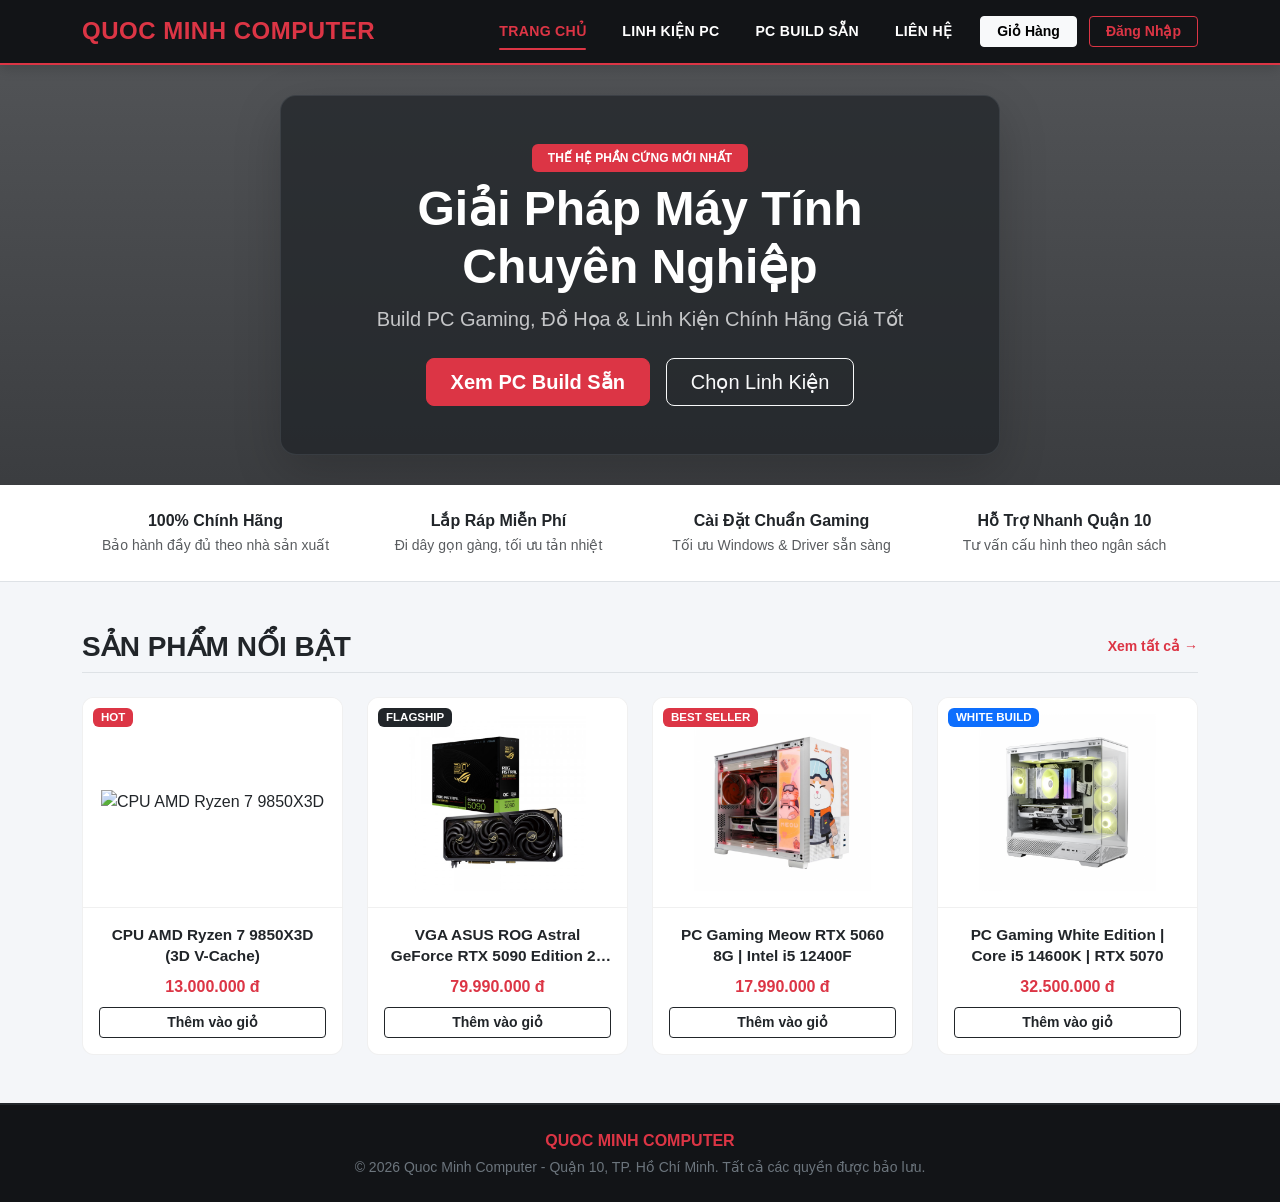
==== index.html @ 0408ec0e "upload project" ====
<!DOCTYPE html>
<html lang="vi">
<head>
    <meta charset="UTF-8">
    <meta name="viewport" content="width=device-width, initial-scale=1.0">
    <title>Trang Chủ - Quoc Minh Computer</title>
    <link href="https://cdn.jsdelivr.net/npm/bootstrap@5.3.0/dist/css/bootstrap.min.css" rel="stylesheet">
    <link rel="stylesheet" href="style.css">
</head>
<body>

    <header class="site-header text-white py-3">
        <div class="container d-flex justify-content-between align-items-center flex-wrap gap-2">
            <a href="index.html" class="text-decoration-none brand-logo">
                <h1 class="h4 mb-0 text-danger fw-bold">QUOC MINH COMPUTER</h1>
            </a>

            <nav class="nav-menu d-flex align-items-center flex-wrap gap-1">
                <a href="index.html" class="nav-link-item text-white text-decoration-none px-3 py-1 active">Trang Chủ</a>
                <a href="linhkien.html" class="nav-link-item text-white text-decoration-none px-3 py-1">Linh Kiện PC</a>
                <a href="pcbuildsan.html" class="nav-link-item text-white text-decoration-none px-3 py-1">PC Build Sẵn</a>
                <a href="lienhe.html" class="nav-link-item text-white text-decoration-none px-3 py-1">Liên Hệ</a>

                <button type="button" id="openCartBtn" class="btn btn-light btn-sm ms-2 px-3 fw-bold position-relative">
                    Giỏ Hàng
                    <span class="badge bg-danger ms-1 cart-count-badge" style="display: none;">0</span>
                </button>

                <div id="authNavArea" class="ms-2">
                    <a href="login.html" class="btn btn-outline-danger btn-sm px-3 fw-bold">Đăng Nhập</a>
                </div>
            </nav>
        </div>
    </header>

    <!-- Banner -->
    <section class="banner-section text-center text-white d-flex align-items-center justify-content-center px-3">
        <div class="bg-dark bg-opacity-75 p-4 p-md-5 rounded-4 border border-secondary border-opacity-25 shadow-lg" style="max-width: 720px;">
            <span class="badge bg-danger text-uppercase mb-2 px-3 py-2">Thế Hệ Phần Cứng Mới Nhất</span>
            <h2 class="display-5 fw-bold">Giải Pháp Máy Tính Chuyên Nghiệp</h2>
            <p class="lead text-light opacity-75">Build PC Gaming, Đồ Họa & Linh Kiện Chính Hãng Giá Tốt</p>
            <div class="d-flex justify-content-center gap-3 mt-4 flex-wrap">
                <a href="pcbuildsan.html" class="btn btn-danger btn-lg px-4 fw-bold">Xem PC Build Sẵn</a>
                <a href="linhkien.html" class="btn btn-outline-light btn-lg px-4">Chọn Linh Kiện</a>
            </div>
        </div>
    </section>

    <!-- Cam kết dịch vụ -->
    <section class="bg-white border-bottom py-4">
        <div class="container">
            <div class="row g-3 text-center">
                <div class="col-md-3 col-6">
                    <div class="fw-bold text-dark">100% Chính Hãng</div>
                    <small class="text-muted">Bảo hành đầy đủ theo nhà sản xuất</small>
                </div>
                <div class="col-md-3 col-6">
                    <div class="fw-bold text-dark">Lắp Ráp Miễn Phí</div>
                    <small class="text-muted">Đi dây gọn gàng, tối ưu tản nhiệt</small>
                </div>
                <div class="col-md-3 col-6">
                    <div class="fw-bold text-dark">Cài Đặt Chuẩn Gaming</div>
                    <small class="text-muted">Tối ưu Windows & Driver sẵn sàng</small>
                </div>
                <div class="col-md-3 col-6">
                    <div class="fw-bold text-dark">Hỗ Trợ Nhanh Quận 10</div>
                    <small class="text-muted">Tư vấn cấu hình theo ngân sách</small>
                </div>
            </div>
        </div>
    </section>

    <!-- Sản phẩm nổi bật -->
    <main class="container my-5">
        <div class="d-flex justify-content-between align-items-center border-bottom pb-2 mb-4">
            <h3 class="mb-0 text-uppercase fw-bold">Sản Phẩm Nổi Bật</h3>
            <a href="linhkien.html" class="text-danger text-decoration-none fw-bold small">Xem tất cả &rarr;</a>
        </div>

        <div class="row g-4">
            <!-- Sản phẩm 1 -->
            <div class="col-lg-3 col-md-4 col-sm-6">
                <div class="card h-100 product-card">
                    <div class="product-img-wrap">
                        <span class="badge bg-danger category-badge">HOT</span>
                        <img src="250-9736-cpu-amd-ryzen-7-9850x3d-up-to-52ghz-12-nhan-24-luong-140mb-cache-120w.png" alt="CPU AMD Ryzen 7 9850X3D">
                    </div>
                    <div class="card-body d-flex flex-column text-center">
                        <h5 class="product-title">CPU AMD Ryzen 7 9850X3D (3D V-Cache)</h5>
                        <p class="text-danger fw-bold fs-6 mt-auto mb-2 product-price">13.000.000 đ</p>
                        <button type="button" class="btn btn-outline-dark btn-sm w-100 fw-semibold btn-add-cart">Thêm vào giỏ</button>
                    </div>
                </div>
            </div>

            <!-- Sản phẩm 2 -->
            <div class="col-lg-3 col-md-4 col-sm-6">
                <div class="card h-100 product-card">
                    <div class="product-img-wrap">
                        <span class="badge bg-dark category-badge">FLAGSHIP</span>
                        <img src="rtx5090.jpg" alt="VGA ASUS ROG Astral RTX 5090">
                    </div>
                    <div class="card-body d-flex flex-column text-center">
                        <h5 class="product-title">VGA ASUS ROG Astral GeForce RTX 5090 Edition 20 OC</h5>
                        <p class="text-danger fw-bold fs-6 mt-auto mb-2 product-price">79.990.000 đ</p>
                        <button type="button" class="btn btn-outline-dark btn-sm w-100 fw-semibold btn-add-cart">Thêm vào giỏ</button>
                    </div>
                </div>
            </div>

            <!-- Sản phẩm 3 -->
            <div class="col-lg-3 col-md-4 col-sm-6">
                <div class="card h-100 product-card">
                    <div class="product-img-wrap">
                        <span class="badge bg-danger category-badge">BEST SELLER</span>
                        <img src="pcgamingmeow.png" alt="PC Gaming Meow RTX 5060">
                    </div>
                    <div class="card-body d-flex flex-column text-center">
                        <h5 class="product-title">PC Gaming Meow RTX 5060 8G | Intel i5 12400F</h5>
                        <p class="text-danger fw-bold fs-6 mt-auto mb-2 product-price">17.990.000 đ</p>
                        <button type="button" class="btn btn-outline-dark btn-sm w-100 fw-semibold btn-add-cart">Thêm vào giỏ</button>
                    </div>
                </div>
            </div>

            <!-- Sản phẩm 4 -->
            <div class="col-lg-3 col-md-4 col-sm-6">
                <div class="card h-100 product-card">
                    <div class="product-img-wrap">
                        <span class="badge bg-primary category-badge">WHITE BUILD</span>
                        <img src="pcwhitei5.png" alt="PC Gaming White i5 RTX 5070">
                    </div>
                    <div class="card-body d-flex flex-column text-center">
                        <h5 class="product-title">PC Gaming White Edition | Core i5 14600K | RTX 5070</h5>
                        <p class="text-danger fw-bold fs-6 mt-auto mb-2 product-price">32.500.000 đ</p>
                        <button type="button" class="btn btn-outline-dark btn-sm w-100 fw-semibold btn-add-cart">Thêm vào giỏ</button>
                    </div>
                </div>
            </div>
        </div>
    </main>

    <footer class="site-footer text-white text-center py-4 mt-auto">
        <div class="container">
            <p class="mb-1 fw-bold text-danger">QUOC MINH COMPUTER</p>
            <p class="mb-0 small text-secondary">© 2026 Quoc Minh Computer - Quận 10, TP. Hồ Chí Minh. Tất cả các quyền được bảo lưu.</p>
        </div>
    </footer>

    <script src="https://cdn.jsdelivr.net/npm/bootstrap@5.3.0/dist/js/bootstrap.bundle.min.js"></script>
    <script src="app.js"></script>
</body>
</html>
---- style.css ----
/* Reset & Font */
:root {
    --primary-red: #dc3545;
    --primary-red-hover: #bb2d3b;
    --dark-bg: #121417;
    --card-bg: #ffffff;
}

body {
    font-family: 'Segoe UI', Tahoma, Geneva, Verdana, sans-serif;
    background-color: #f4f6f9;
    color: #212529;
    display: flex;
    flex-direction: column;
    min-height: 100vh;
}

main {
    flex: 1;
}

/* Header & Navigation */
.site-header {
    background-color: var(--dark-bg) !important;
    border-bottom: 2px solid var(--primary-red);
    position: sticky;
    top: 0;
    z-index: 1020;
    box-shadow: 0 4px 12px rgba(0, 0, 0, 0.15);
}

.brand-logo {
    letter-spacing: 0.5px;
    transition: opacity 0.2s ease;
}

.brand-logo:hover {
    opacity: 0.9;
}

.nav-menu a.nav-link-item {
    position: relative;
    transition: color 0.25s ease;
    text-transform: uppercase;
    font-size: 0.88rem;
    font-weight: 600;
    letter-spacing: 0.3px;
}

.nav-menu a.nav-link-item:hover,
.nav-menu a.nav-link-item.active {
    color: var(--primary-red) !important;
}

.nav-menu a.nav-link-item.active::after {
    content: "";
    position: absolute;
    left: 1rem;
    right: 1rem;
    bottom: -4px;
    height: 2px;
    background-color: var(--primary-red);
    border-radius: 2px;
}

/* Banner Trang Chủ */
.banner-section {
    background: linear-gradient(rgba(18, 20, 23, 0.72), rgba(18, 20, 23, 0.82)),
                url('https://images.unsplash.com/photo-1587202372634-32705e3bf49c?auto=format&fit=crop&w=1400&q=80') no-repeat center center/cover;
    min-height: 420px;
}

/* Thẻ sản phẩm */
.product-card {
    background: var(--card-bg);
    border-radius: 12px;
    overflow: hidden;
    transition: transform 0.25s ease, box-shadow 0.25s ease, border-color 0.25s ease;
    border: 1px solid rgba(0, 0, 0, 0.06) !important;
}

.product-card:hover {
    transform: translateY(-6px);
    box-shadow: 0 12px 24px rgba(0, 0, 0, 0.1) !important;
    border-color: rgba(220, 53, 69, 0.35) !important;
}

.product-img-wrap {
    height: 210px;
    padding: 16px;
    display: flex;
    align-items: center;
    justify-content: center;
    background-color: #ffffff;
    border-bottom: 1px solid #f0f0f0;
    position: relative;
}

.product-img-wrap img {
    max-height: 100%;
    max-width: 100%;
    object-fit: contain;
    transition: transform 0.3s ease;
}

.product-card:hover .product-img-wrap img {
    transform: scale(1.04);
}

.category-badge {
    position: absolute;
    top: 10px;
    left: 10px;
    font-size: 0.72rem;
    font-weight: 600;
    padding: 4px 8px;
    border-radius: 6px;
}

.product-title {
    font-size: 0.96rem;
    font-weight: 600;
    line-height: 1.4;
    display: -webkit-box;
    -webkit-line-clamp: 2;
    -webkit-box-orient: vertical;
    overflow: hidden;
    min-height: 2.7em;
}

/* Nút lọc danh mục */
.filter-btn {
    border-radius: 20px;
    font-size: 0.85rem;
    font-weight: 600;
    padding: 6px 16px;
}

/* Form liên hệ & Auth */
.contact-form,
.auth-card {
    background: #ffffff;
    border-radius: 12px;
    box-shadow: 0 6px 20px rgba(0, 0, 0, 0.06);
}

/* Footer */
.site-footer {
    background-color: var(--dark-bg) !important;
    border-top: 2px solid #23272b;
}
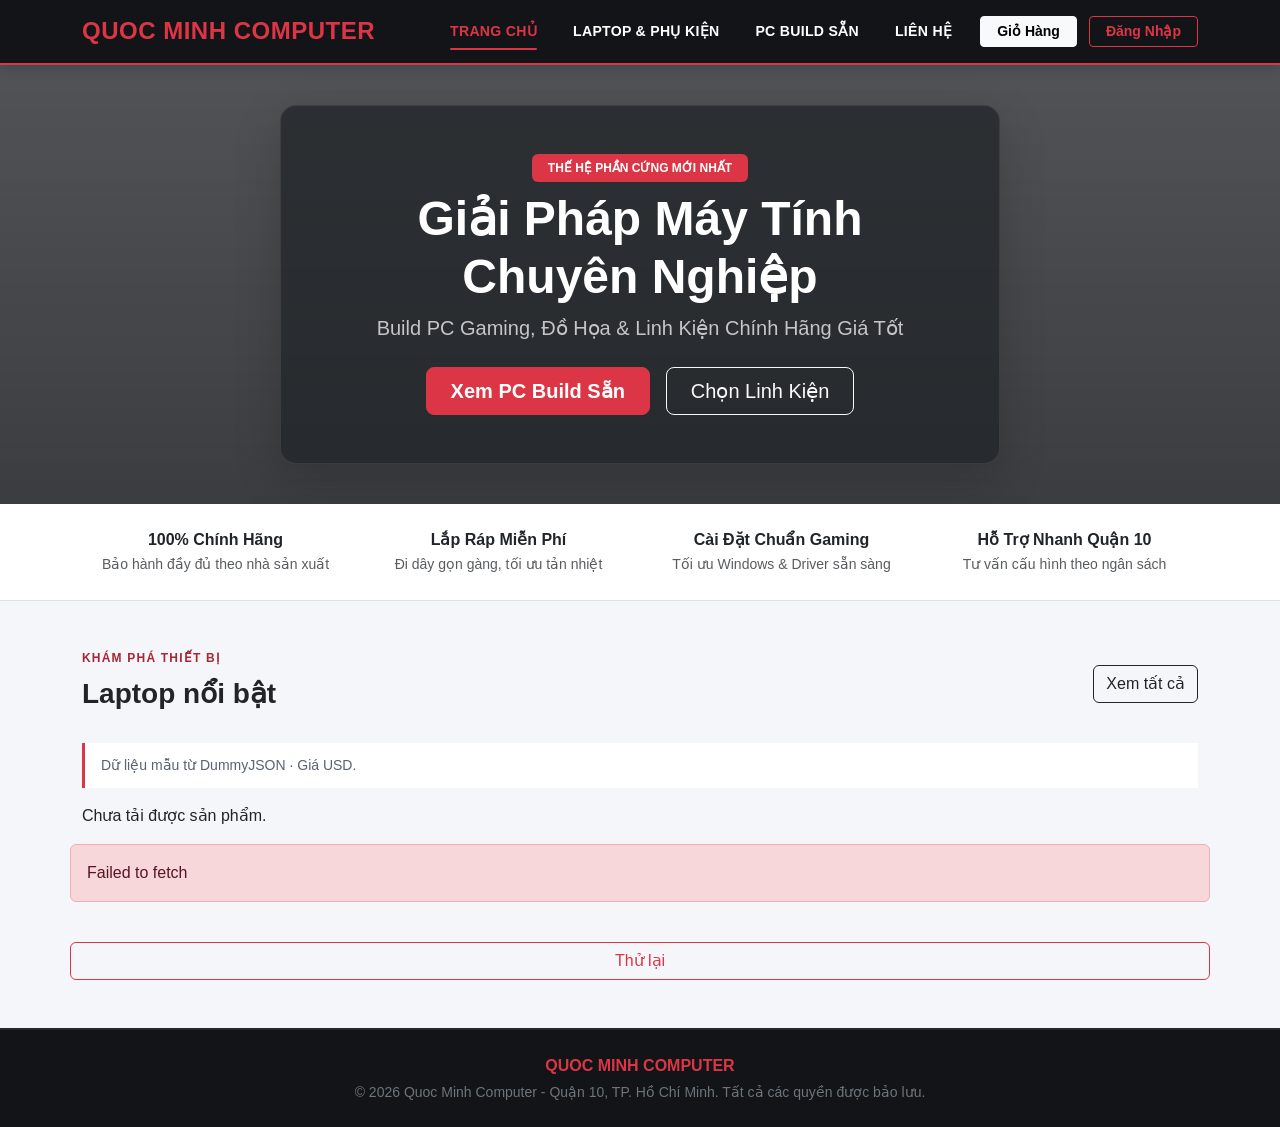
==== commit 33d86418: "review UI, API, update code to enhance UI, config folder structute, api and teacher review" ====
--- a/index.html
+++ b/index.html
@@ -5,7 +5,7 @@
     <meta name="viewport" content="width=device-width, initial-scale=1.0">
     <title>Trang Chủ - Quoc Minh Computer</title>
     <link href="https://cdn.jsdelivr.net/npm/bootstrap@5.3.0/dist/css/bootstrap.min.css" rel="stylesheet">
-    <link rel="stylesheet" href="style.css">
+    <link rel="stylesheet" href="assets/css/style.css">
 </head>
 <body>
 
@@ -17,7 +17,7 @@
 
             <nav class="nav-menu d-flex align-items-center flex-wrap gap-1">
                 <a href="index.html" class="nav-link-item text-white text-decoration-none px-3 py-1 active">Trang Chủ</a>
-                <a href="linhkien.html" class="nav-link-item text-white text-decoration-none px-3 py-1">Linh Kiện PC</a>
+                <a href="linhkien.html" class="nav-link-item text-white text-decoration-none px-3 py-1">Laptop &amp; Phụ kiện</a>
                 <a href="pcbuildsan.html" class="nav-link-item text-white text-decoration-none px-3 py-1">PC Build Sẵn</a>
                 <a href="lienhe.html" class="nav-link-item text-white text-decoration-none px-3 py-1">Liên Hệ</a>
 
@@ -71,74 +71,7 @@
     </section>
 
     <!-- Sản phẩm nổi bật -->
-    <main class="container my-5">
-        <div class="d-flex justify-content-between align-items-center border-bottom pb-2 mb-4">
-            <h3 class="mb-0 text-uppercase fw-bold">Sản Phẩm Nổi Bật</h3>
-            <a href="linhkien.html" class="text-danger text-decoration-none fw-bold small">Xem tất cả &rarr;</a>
-        </div>
-
-        <div class="row g-4">
-            <!-- Sản phẩm 1 -->
-            <div class="col-lg-3 col-md-4 col-sm-6">
-                <div class="card h-100 product-card">
-                    <div class="product-img-wrap">
-                        <span class="badge bg-danger category-badge">HOT</span>
-                        <img src="250-9736-cpu-amd-ryzen-7-9850x3d-up-to-52ghz-12-nhan-24-luong-140mb-cache-120w.png" alt="CPU AMD Ryzen 7 9850X3D">
-                    </div>
-                    <div class="card-body d-flex flex-column text-center">
-                        <h5 class="product-title">CPU AMD Ryzen 7 9850X3D (3D V-Cache)</h5>
-                        <p class="text-danger fw-bold fs-6 mt-auto mb-2 product-price">13.000.000 đ</p>
-                        <button type="button" class="btn btn-outline-dark btn-sm w-100 fw-semibold btn-add-cart">Thêm vào giỏ</button>
-                    </div>
-                </div>
-            </div>
-
-            <!-- Sản phẩm 2 -->
-            <div class="col-lg-3 col-md-4 col-sm-6">
-                <div class="card h-100 product-card">
-                    <div class="product-img-wrap">
-                        <span class="badge bg-dark category-badge">FLAGSHIP</span>
-                        <img src="rtx5090.jpg" alt="VGA ASUS ROG Astral RTX 5090">
-                    </div>
-                    <div class="card-body d-flex flex-column text-center">
-                        <h5 class="product-title">VGA ASUS ROG Astral GeForce RTX 5090 Edition 20 OC</h5>
-                        <p class="text-danger fw-bold fs-6 mt-auto mb-2 product-price">79.990.000 đ</p>
-                        <button type="button" class="btn btn-outline-dark btn-sm w-100 fw-semibold btn-add-cart">Thêm vào giỏ</button>
-                    </div>
-                </div>
-            </div>
-
-            <!-- Sản phẩm 3 -->
-            <div class="col-lg-3 col-md-4 col-sm-6">
-                <div class="card h-100 product-card">
-                    <div class="product-img-wrap">
-                        <span class="badge bg-danger category-badge">BEST SELLER</span>
-                        <img src="pcgamingmeow.png" alt="PC Gaming Meow RTX 5060">
-                    </div>
-                    <div class="card-body d-flex flex-column text-center">
-                        <h5 class="product-title">PC Gaming Meow RTX 5060 8G | Intel i5 12400F</h5>
-                        <p class="text-danger fw-bold fs-6 mt-auto mb-2 product-price">17.990.000 đ</p>
-                        <button type="button" class="btn btn-outline-dark btn-sm w-100 fw-semibold btn-add-cart">Thêm vào giỏ</button>
-                    </div>
-                </div>
-            </div>
-
-            <!-- Sản phẩm 4 -->
-            <div class="col-lg-3 col-md-4 col-sm-6">
-                <div class="card h-100 product-card">
-                    <div class="product-img-wrap">
-                        <span class="badge bg-primary category-badge">WHITE BUILD</span>
-                        <img src="pcwhitei5.png" alt="PC Gaming White i5 RTX 5070">
-                    </div>
-                    <div class="card-body d-flex flex-column text-center">
-                        <h5 class="product-title">PC Gaming White Edition | Core i5 14600K | RTX 5070</h5>
-                        <p class="text-danger fw-bold fs-6 mt-auto mb-2 product-price">32.500.000 đ</p>
-                        <button type="button" class="btn btn-outline-dark btn-sm w-100 fw-semibold btn-add-cart">Thêm vào giỏ</button>
-                    </div>
-                </div>
-            </div>
-        </div>
-    </main>
+    <main class="container my-5"><div class="d-flex justify-content-between align-items-center flex-wrap gap-3 mb-4"><div><p class="eyebrow">KHÁM PHÁ THIẾT BỊ</p><h2 class="h3 fw-bold">Laptop nổi bật</h2></div><a class="btn btn-outline-dark" href="linhkien.html">Xem tất cả</a></div><p class="demo-note">Dữ liệu mẫu từ DummyJSON · Giá USD.</p><p id="product-status" role="status" aria-live="polite"></p><div id="product-list" data-featured="true" class="row g-4"></div></main>
 
     <footer class="site-footer text-white text-center py-4 mt-auto">
         <div class="container">
@@ -148,6 +81,12 @@
     </footer>
 
     <script src="https://cdn.jsdelivr.net/npm/bootstrap@5.3.0/dist/js/bootstrap.bundle.min.js"></script>
-    <script src="app.js"></script>
+    <script src="assets/js/config.js"></script>
+    <script src="assets/js/ui.js"></script>
+    <script src="assets/js/cart.js"></script>
+    <script src="assets/js/auth.js"></script>
+    <script src="assets/js/app.js"></script>
+<script src="assets/js/api.js"></script>
+<script src="assets/js/products.js"></script>
 </body>
 </html>
--- a/assets/css/style.css
+++ b/assets/css/style.css
@@ -0,0 +1,182 @@
+/* Reset & Font */
+:root {
+    --primary-red: #dc3545;
+    --primary-red-hover: #bb2d3b;
+    --dark-bg: #121417;
+    --card-bg: #ffffff;
+}
+
+body {
+    font-family: 'Segoe UI', Tahoma, Geneva, Verdana, sans-serif;
+    background-color: #f4f6f9;
+    color: #212529;
+    display: flex;
+    flex-direction: column;
+    min-height: 100vh;
+}
+
+main {
+    flex: 1;
+}
+
+/* Header & Navigation */
+.site-header {
+    background-color: var(--dark-bg) !important;
+    border-bottom: 2px solid var(--primary-red);
+    position: sticky;
+    top: 0;
+    z-index: 1020;
+    box-shadow: 0 4px 12px rgba(0, 0, 0, 0.15);
+}
+
+.brand-logo {
+    letter-spacing: 0.5px;
+    transition: opacity 0.2s ease;
+}
+
+.brand-logo:hover {
+    opacity: 0.9;
+}
+
+.nav-menu a.nav-link-item {
+    position: relative;
+    transition: color 0.25s ease;
+    text-transform: uppercase;
+    font-size: 0.88rem;
+    font-weight: 600;
+    letter-spacing: 0.3px;
+}
+
+.nav-menu a.nav-link-item:hover,
+.nav-menu a.nav-link-item.active {
+    color: var(--primary-red) !important;
+}
+
+.nav-menu a.nav-link-item.active::after {
+    content: "";
+    position: absolute;
+    left: 1rem;
+    right: 1rem;
+    bottom: -4px;
+    height: 2px;
+    background-color: var(--primary-red);
+    border-radius: 2px;
+}
+
+/* Banner Trang Chủ */
+.banner-section {
+    background: linear-gradient(rgba(18, 20, 23, 0.72), rgba(18, 20, 23, 0.82)),
+                url('https://images.unsplash.com/photo-1587202372634-32705e3bf49c?auto=format&fit=crop&w=1400&q=80') no-repeat center center/cover;
+    min-height: 420px;
+}
+
+/* Thẻ sản phẩm */
+.product-card {
+    background: var(--card-bg);
+    border-radius: 12px;
+    overflow: hidden;
+    transition: transform 0.25s ease, box-shadow 0.25s ease, border-color 0.25s ease;
+    border: 1px solid rgba(0, 0, 0, 0.06) !important;
+}
+
+.product-card:hover {
+    transform: translateY(-6px);
+    box-shadow: 0 12px 24px rgba(0, 0, 0, 0.1) !important;
+    border-color: rgba(220, 53, 69, 0.35) !important;
+}
+
+.product-img-wrap {
+    height: 210px;
+    padding: 16px;
+    display: flex;
+    align-items: center;
+    justify-content: center;
+    background-color: #ffffff;
+    border-bottom: 1px solid #f0f0f0;
+    position: relative;
+}
+
+.product-img-wrap img {
+    max-height: 100%;
+    max-width: 100%;
+    object-fit: contain;
+    transition: transform 0.3s ease;
+}
+
+.product-card:hover .product-img-wrap img {
+    transform: scale(1.04);
+}
+
+.category-badge {
+    position: absolute;
+    top: 10px;
+    left: 10px;
+    font-size: 0.72rem;
+    font-weight: 600;
+    padding: 4px 8px;
+    border-radius: 6px;
+}
+
+.product-title {
+    font-size: 0.96rem;
+    font-weight: 600;
+    line-height: 1.4;
+    display: -webkit-box;
+    -webkit-line-clamp: 2;
+    -webkit-box-orient: vertical;
+    overflow: hidden;
+    min-height: 2.7em;
+}
+
+/* Nút lọc danh mục */
+.filter-btn {
+    border-radius: 20px;
+    font-size: 0.85rem;
+    font-weight: 600;
+    padding: 6px 16px;
+}
+
+/* Form liên hệ & Auth */
+.contact-form,
+.auth-card {
+    background: #ffffff;
+    border-radius: 12px;
+    box-shadow: 0 6px 20px rgba(0, 0, 0, 0.06);
+}
+
+/* Footer */
+.site-footer {
+    background-color: var(--dark-bg) !important;
+    border-top: 2px solid #23272b;
+}
+/* Chỉnh nhẹ UI, giữ màu đỏ/đen của project. */
+.site-header > .container { gap:16px; }
+.nav-menu { row-gap:12px !important; }
+.brand-logo h1 { font-size:clamp(18px,2.4vw,24px); }
+.banner-section { min-height:360px; padding-block:40px; }
+.product-card:hover { transform:translateY(-3px); }
+.product-card .card-body { padding:20px; }
+.product-card .btn { min-height:42px; }
+.eyebrow { color:#a92635; font-size:12px; font-weight:700; letter-spacing:1.2px; margin-bottom:10px; }
+.demo-note { color:#596372; font-size:14px; border-left:3px solid #dc3545; padding:12px 16px; background:#fff; }
+.catalog-toolbar { display:grid; grid-template-columns:minmax(0,1fr) 230px; gap:20px; margin-top:28px; padding:22px; background:white; border:1px solid #e4e7ec; border-radius:12px; }
+.back-link { color:#343a40; text-decoration:none; }
+.detail-layout { display:grid; grid-template-columns:minmax(0,1fr) minmax(0,1fr); gap:40px; padding:30px; background:white; border-radius:14px; border:1px solid #e4e7ec; }
+.detail-image { width:100%; height:360px; object-fit:contain; }
+.detail-title { font-size:clamp(26px,3vw,36px); line-height:1.25; overflow-wrap:anywhere; }
+.detail-description { line-height:1.8; }
+.detail-specs { display:grid; grid-template-columns:120px minmax(0,1fr); gap:12px; margin-block:24px; }
+.detail-specs dd { margin:0; overflow-wrap:anywhere; }
+.detail-gallery { display:flex; flex-wrap:wrap; gap:10px; margin-top:20px; }
+.gallery-button { border:1px solid #d9dee5; border-radius:8px; padding:5px; background:white; }
+.gallery-button img { width:60px; height:60px; object-fit:contain; }
+.quantity-input { width:90px; }
+.detail-panel { background:white; border:1px solid #e4e7ec; padding:26px; border-radius:12px; }
+.cart-row { display:grid; grid-template-columns:60px minmax(0,1fr) auto; align-items:center; gap:14px; padding-block:18px; border-bottom:1px solid #e5e7eb; }
+.cart-row img { width:60px; height:60px; object-fit:contain; }
+.cart-row strong { overflow-wrap:anywhere; }
+:focus-visible { outline:3px solid #a92635; outline-offset:3px; }
+[hidden] { display:none !important; }
+@media(max-width:991px) { .site-header > .container { justify-content:center !important; } .nav-menu { justify-content:center; } }
+@media(max-width:767px) { .detail-layout { grid-template-columns:1fr; padding:20px; gap:24px; } .detail-image { height:270px; } .catalog-toolbar { grid-template-columns:1fr; padding:18px; } .cart-row { grid-template-columns:50px minmax(0,1fr); } .cart-row > div:last-child { grid-column:2; } }
+@media(prefers-reduced-motion:reduce) { .product-card,.product-img-wrap img { transition:none; } }
